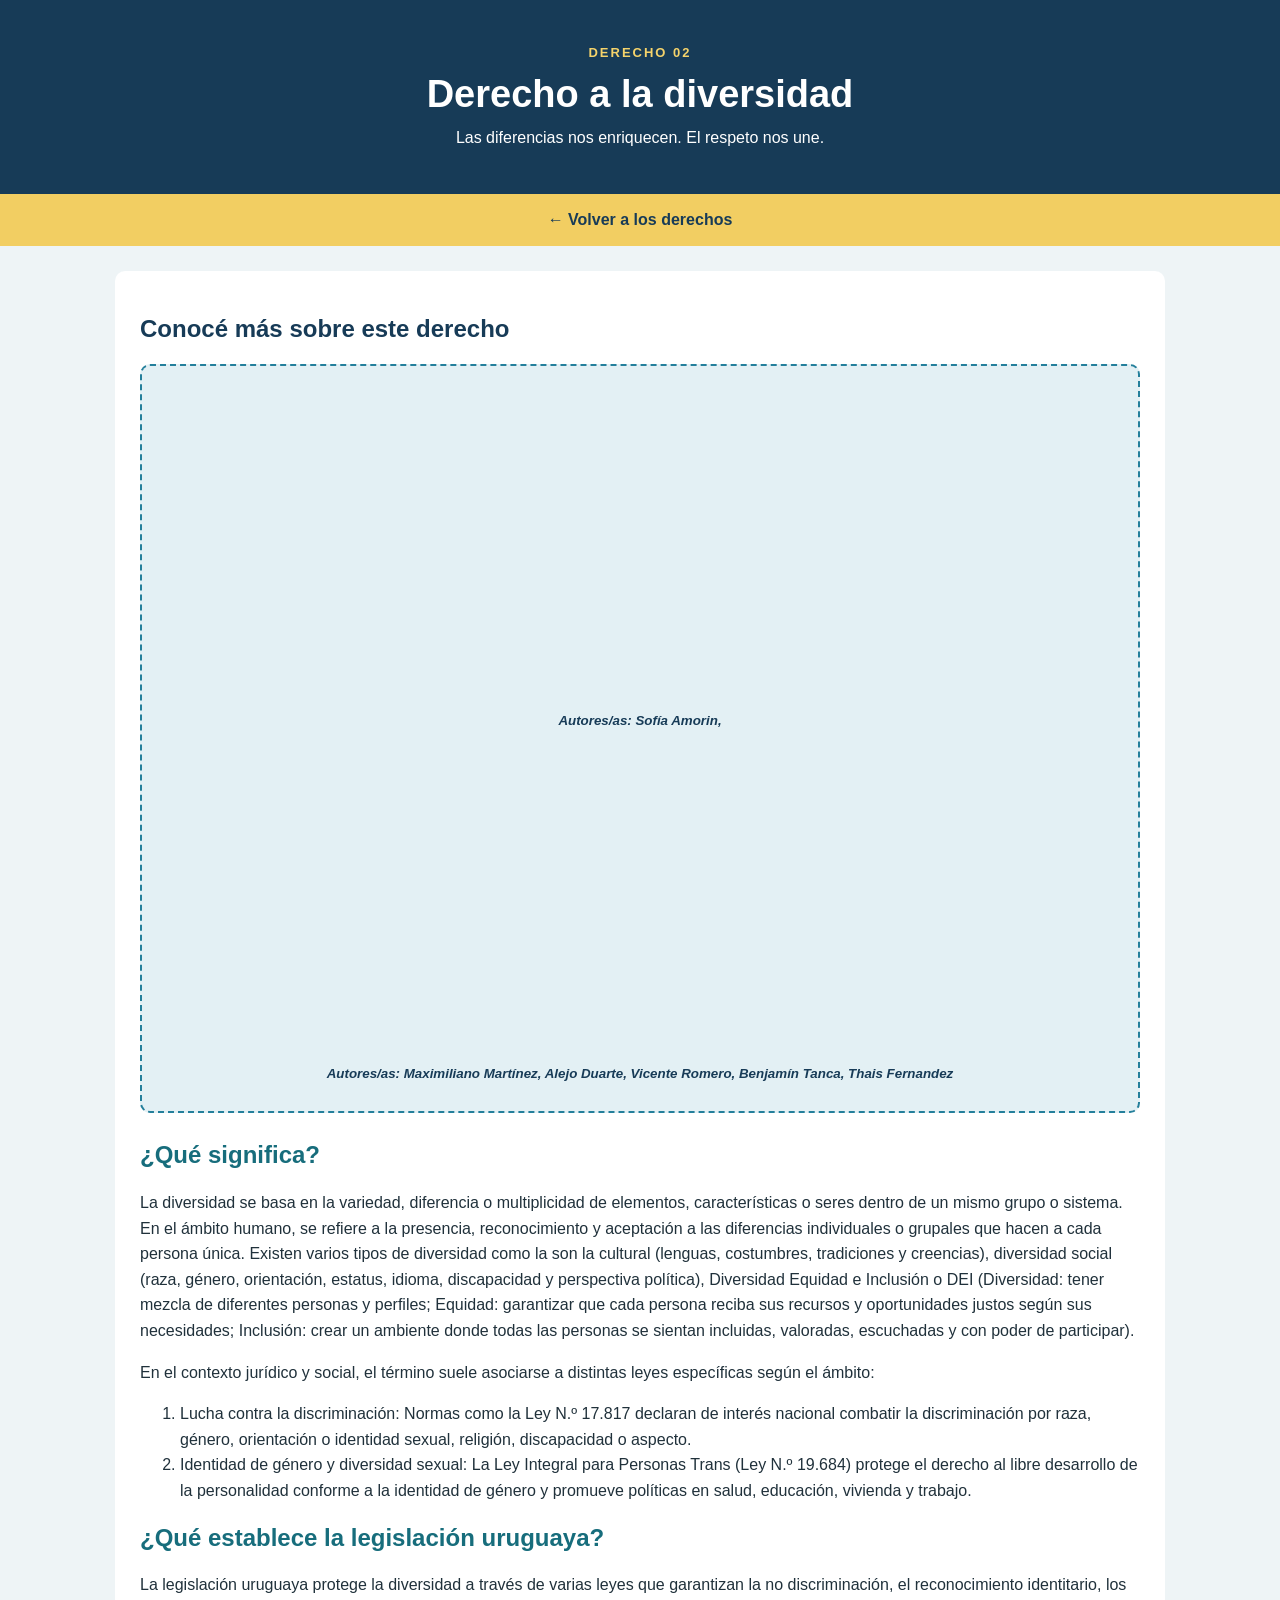
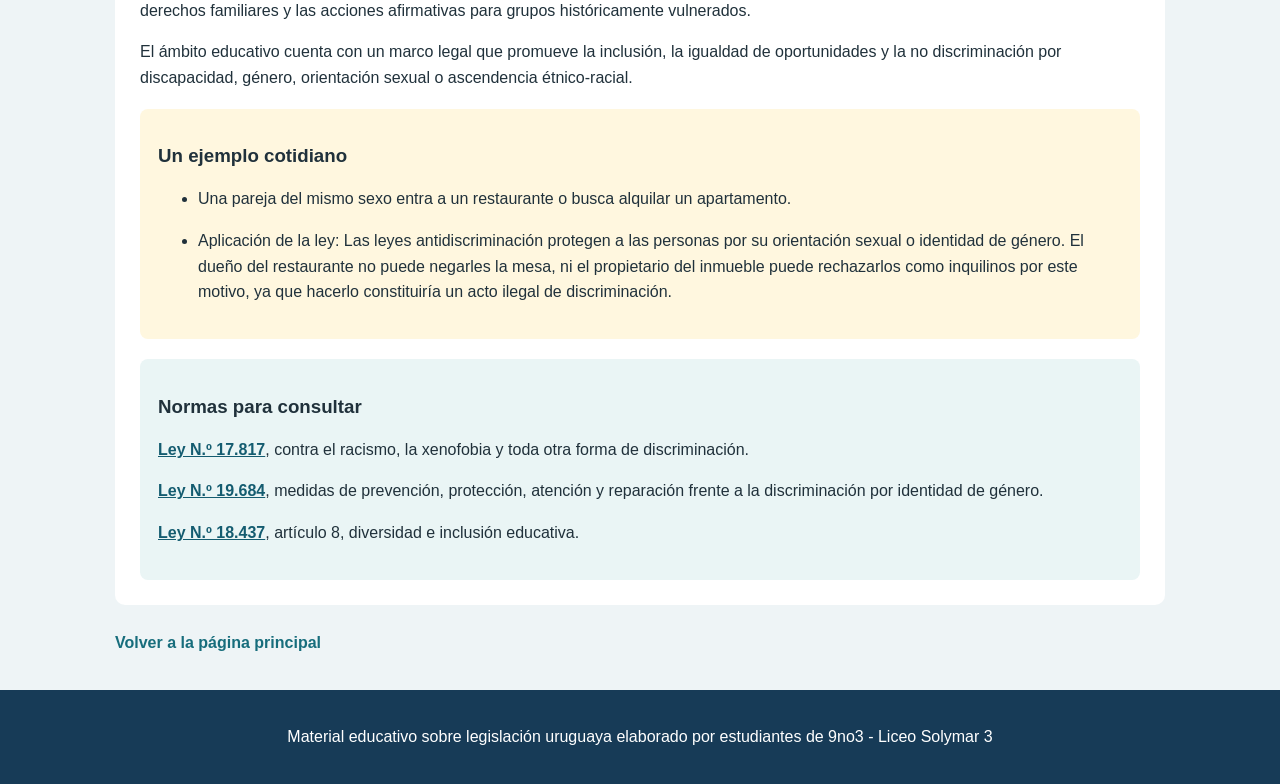
==== diversidad.html @ 9d9ad54a "Add files via upload" ====
<!DOCTYPE html>
<html lang="es">
<head>
  <meta charset="UTF-8">
  <meta name="viewport" content="width=device-width, initial-scale=1.0">
  <title>Derecho a la diversidad</title>
  <link rel="stylesheet" href="estilos.css">
</head>
<body>
  <header>
    <p class="etiqueta">DERECHO 02</p>
    <h1>Derecho a la diversidad</h1>
    <p>Las diferencias nos enriquecen. El respeto nos une.</p>
  </header>
  <nav><a href="index.html">← Volver a los derechos</a></nav>
  <main>
    <section class="contenido">
      <div class="multimedia">
        <h2>Conocé más sobre este derecho</h2>
       
        <div class="espacio-multimedia">
			<!--<video controls width="60%" src="video5.mp4"></video>-->
			<iframe width="560" height="315" src="https://www.youtube.com/embed/IElXmAiPmoI?si=BHlg6IKWSuN6jcAy" title="YouTube video player" frameborder="0" allow="accelerometer; autoplay; clipboard-write; encrypted-media; gyroscope; picture-in-picture; web-share" referrerpolicy="strict-origin-when-cross-origin" allowfullscreen></iframe>
			<p><small><strong><em>Autores/as: Sofía Amorin, </em></strong></small></p>
		
			<!--<video controls width="60%" src="video4.mp4"></video>-->
			<iframe width="560" height="315" src="https://www.youtube.com/embed/dJstBwM-4ik?si=j_ZT7sV0aTSeZ3-y" title="YouTube video player" frameborder="0" allow="accelerometer; autoplay; clipboard-write; encrypted-media; gyroscope; picture-in-picture; web-share" referrerpolicy="strict-origin-when-cross-origin" allowfullscreen></iframe>
			<p><small><strong><em>Autores/as: Maximiliano Martínez, Alejo Duarte, Vicente Romero, Benjamín Tanca, Thais Fernandez</em></strong></small></p>
        </div>
			
		
      </div>
	  
      <h2>¿Qué significa?</h2>
	  
      <p>La diversidad se basa en la variedad, diferencia o multiplicidad de elementos, características  o seres dentro de un mismo grupo o sistema. En el ámbito humano, se refiere a la presencia,  reconocimiento y aceptación a las diferencias individuales o grupales  que hacen a cada persona única. Existen varios tipos de diversidad como la son la cultural (lenguas, costumbres, tradiciones y creencias), diversidad social (raza, género, orientación,  estatus, idioma, discapacidad y perspectiva política),  Diversidad Equidad e Inclusión o DEI (Diversidad: tener mezcla de diferentes personas y perfiles; Equidad: garantizar que cada persona reciba sus recursos y oportunidades justos según sus necesidades; Inclusión: crear un ambiente donde todas las personas se sientan incluidas,  valoradas, escuchadas y con poder de participar).</p>
	  <p>En el contexto jurídico y social, el término suele asociarse a distintas leyes específicas según el ámbito:
	  <ol>
	  <li>Lucha contra la discriminación: Normas como la Ley N.º 17.817 declaran de interés nacional combatir la discriminación por raza, género, orientación o identidad sexual, religión, discapacidad o aspecto.</li>
	  <li>Identidad de género y diversidad sexual: La Ley Integral para Personas Trans (Ley N.º 19.684) protege el derecho al libre desarrollo de la personalidad conforme a la identidad de género y promueve políticas en salud, educación, vivienda y trabajo.</li>
	  </ol></p>

      <h2>¿Qué establece la legislación uruguaya?</h2>
      <p>La legislación uruguaya protege la diversidad a través de varias leyes que garantizan la no discriminación, el reconocimiento identitario, los derechos familiares y las acciones afirmativas para grupos históricamente vulnerados.</p>
      <p>El ámbito educativo cuenta con un marco legal que promueve la inclusión, la igualdad de oportunidades y la no discriminación por discapacidad, género, orientación sexual o ascendencia étnico-racial.</p>
      <div class="ejemplo"><h3>Un ejemplo cotidiano</h3>
	  <ul>
	  <li>
	  <p>Una pareja del mismo sexo entra a un restaurante o busca alquilar un apartamento.
	  <li>
Aplicación de la ley: Las leyes antidiscriminación protegen a las personas por su orientación sexual o identidad de género. El dueño del restaurante no puede negarles la mesa, ni el propietario del inmueble puede rechazarlos como inquilinos por este motivo, ya que hacerlo constituiría un acto ilegal de discriminación.
</li> </ol>
</p></div>
      <div class="norma"><h3>Normas para consultar</h3>
        <p><a href="https://www.impo.com.uy/bases/leyes/17817-2004" target="_blank" rel="noopener">Ley N.º 17.817</a>, contra el racismo, la xenofobia y toda otra forma de discriminación.</p>
		<p><a href="https://www.impo.com.uy/bases/leyes/19684-2018" target="_blank" rel="noopener">Ley N.º 19.684</a>, medidas de prevención, protección, atención y reparación frente a la discriminación por identidad de género.</p>
        <p><a href="https://www.impo.com.uy/bases/leyes/18437-2008/8" target="_blank" rel="noopener">Ley N.º 18.437</a>, artículo 8, diversidad e inclusión educativa.</p>
      </div>
    </section>
    <a class="volver" href="index.html">Volver a la página principal</a>
  </main>
  <footer><p>Material educativo sobre legislación uruguaya elaborado por estudiantes de 9no3 - Liceo Solymar 3</p></footer>
</body>
</html>
---- estilos.css ----
/* Estilos generales del sitio */
body {
  margin: 0;
  font-family: Arial, sans-serif;
  background-color: #eef4f6;
  color: #20313b;
  line-height: 1.6;
}
header {
  background-color: #173b57;
  color: white;
  text-align: center;
  padding: 35px 20px;
}
header h1 {
  margin: 8px 0;
  font-size: 38px;
}
header p { max-width: 720px; margin: 8px auto; }
.etiqueta { color: #f5d36b; font-size: 13px; font-weight: bold; letter-spacing: 2px; }
nav {
  background-color: #f2ce62;
  padding: 13px;
  text-align: center;
}
nav a {
  color: #173b57;
  text-decoration: none;
  font-weight: bold;
  margin: 0 15px;
}
main { max-width: 1050px; margin: 25px auto; padding: 0 18px; }
h1, h2, h3 { line-height: 1.2; }
.introduccion, .cierre {
  background-color: white;
  padding: 25px;
  border-radius: 10px;
  border-left: 6px solid #26a6a1;
  margin-bottom: 30px;
}
.aviso { color: #52636c; font-size: 14px; }
.titulo-seccion { color: #173b57; margin-bottom: 18px; }
.tarjetas { display: flex; flex-wrap: wrap; gap: 20px; }
.tarjeta {
  background-color: white;
  border: 1px solid #d4e0e5;
  border-radius: 10px;
  padding: 15px;
  width: 210px;
  flex-grow: 1;
}
.tarjeta > a { text-decoration: none; }
.portada {
  min-height: 175px;
  padding: 17px;
  color: white;
  border-radius: 8px;
  display: flex;
  flex-direction: column;
  justify-content: space-between;
}
.portada span { font-size: 14px; font-weight: bold; }
.portada h3 { font-size: 24px; margin: 18px 0 5px; }
.portada p { margin: 0; }
.educacion { background-color: #247f9b; }
.diversidad { background-color: #287c70; }
.igualdad { background-color: #735c9b; }
.expresion { background-color: #bd7735; }
.tarjeta > p { font-size: 15px; }
.leer, .volver { color: #176d7c; font-weight: bold; text-decoration: none; }
.cierre { margin-top: 30px; border-left-color: #f2ce62; }
.contenido {
  background-color: white;
  padding: 25px;
  border-radius: 10px;
  margin: 25px 0;
}
.contenido h2 { color: #176d7c; }
.norma {
  background-color: #eaf5f5;
  padding: 18px;
  border-radius: 8px;
  margin-top: 20px;
}
.norma a { color: #145c70; font-weight: bold; }
.ejemplo { background-color: #fff7df; padding: 18px; border-radius: 8px; margin-top: 18px; }
footer {
  background-color: #173b57;
  color: white;
  text-align: center;
  padding: 18px;
  margin-top: 35px;
}
/* Adaptación para pantallas pequeñas */
@media (max-width: 600px) {
  header h1 { font-size: 30px; }
  nav a { display: inline-block; margin: 5px 8px; }
  .tarjeta { width: 100%; }
  .introduccion, .contenido, .cierre { padding: 17px; }
}

/* Espacio reservado para videos, audios u otros materiales */
.multimedia { margin-bottom: 28px; }
.multimedia h2 { color: #173b57; }
.espacio-multimedia { background-color: #e3f0f4; border: 2px dashed #247f9b; border-radius: 10px; min-height: 220px; padding: 20px; display: flex; flex-direction: column; justify-content: center; align-items: center; text-align: center; color: #173b57; }
.espacio-multimedia p { margin: 6px 0; }
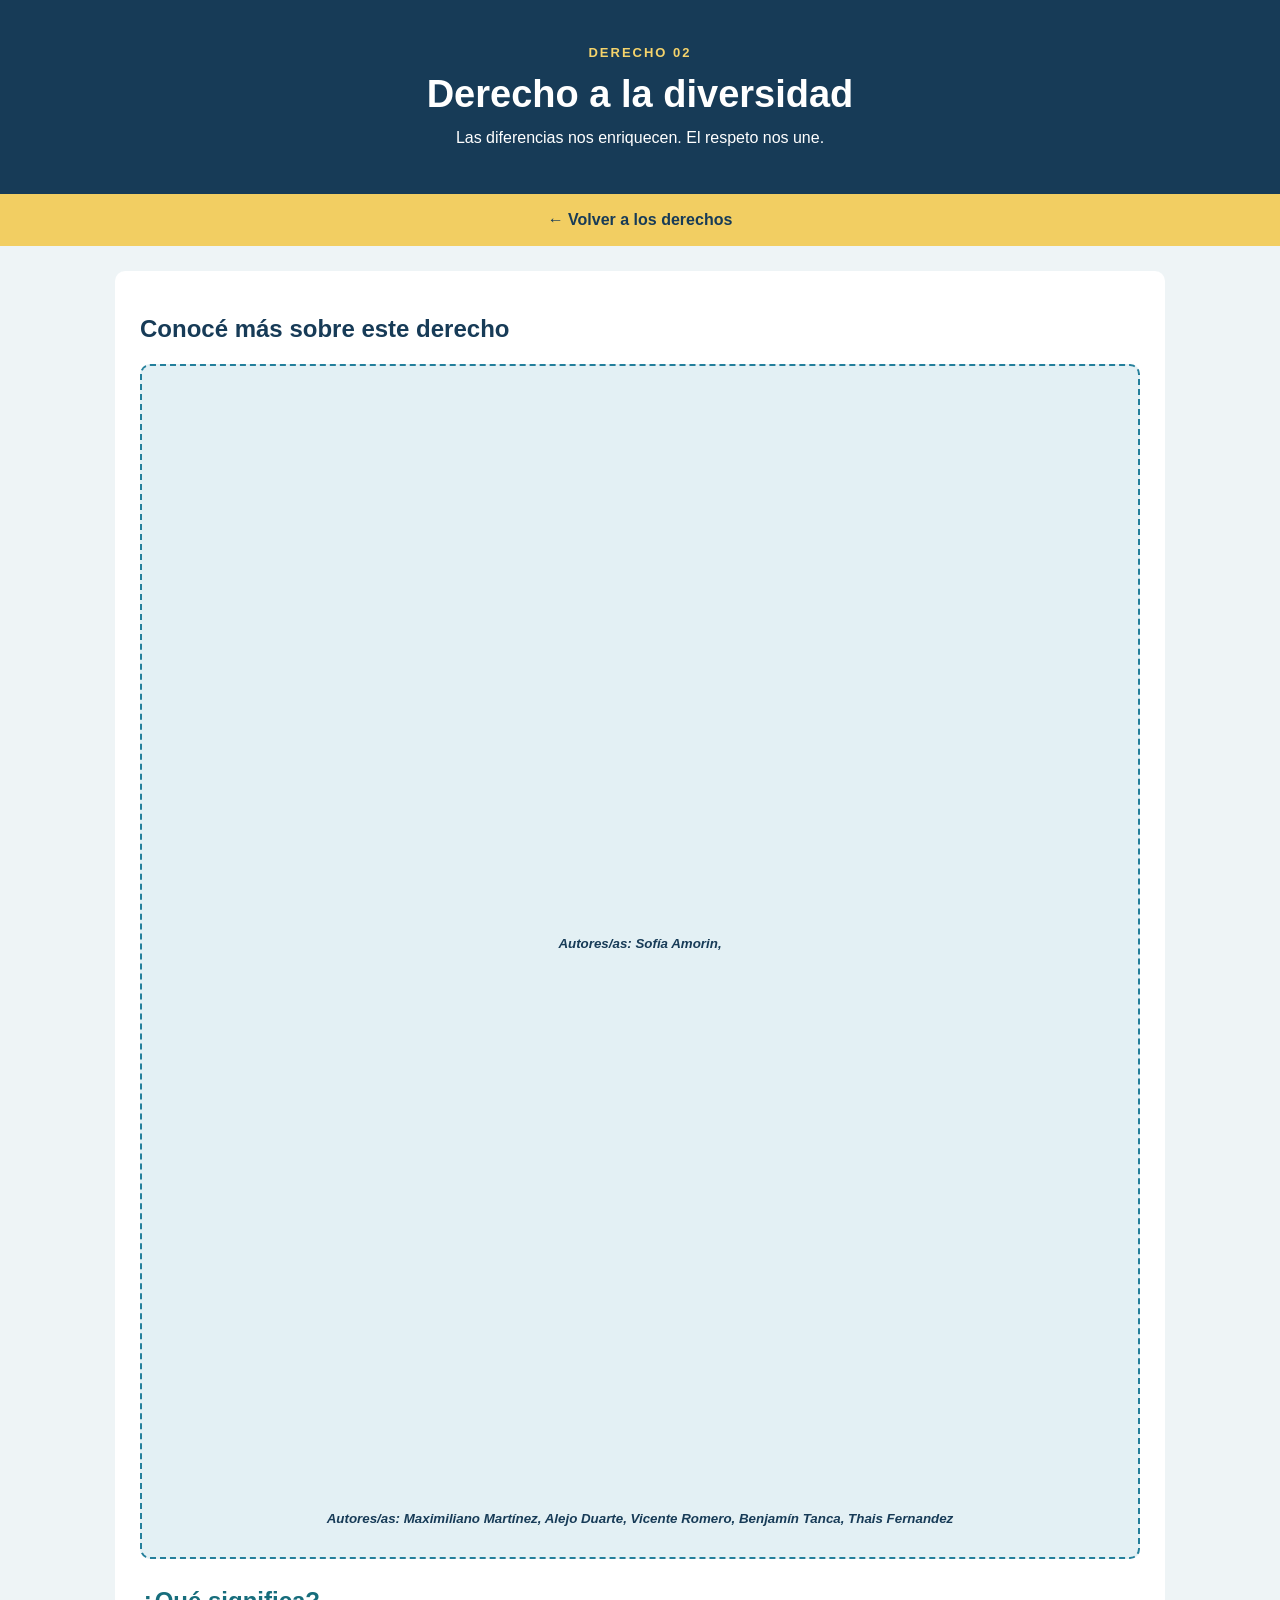
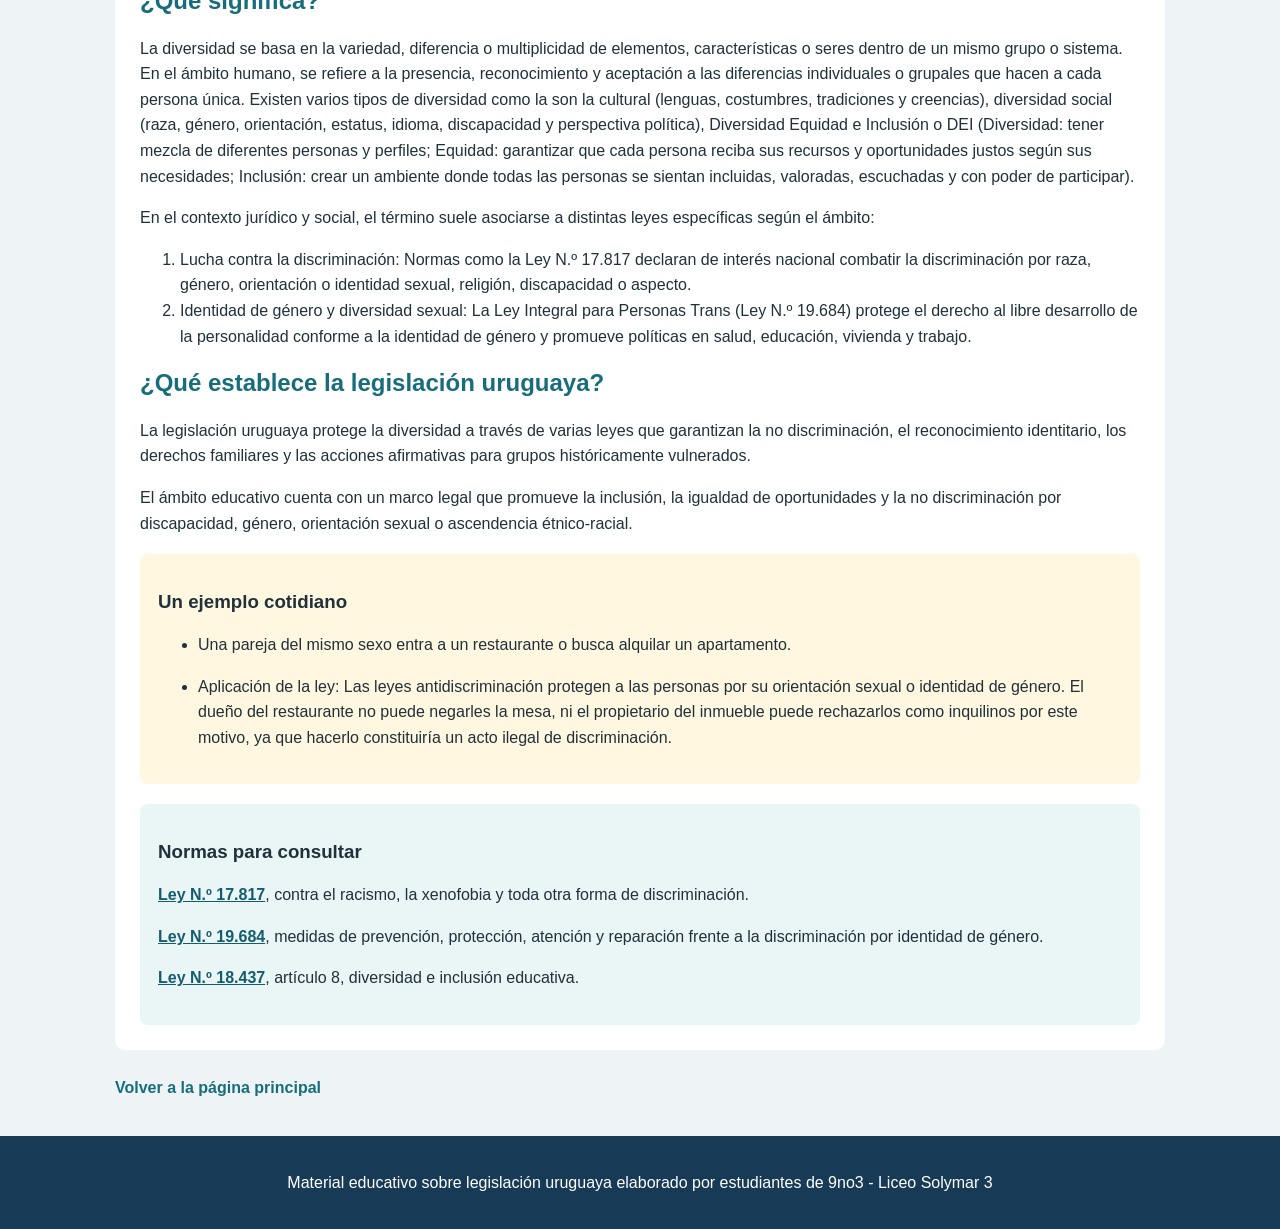
==== commit b236bac8: "Update diversidad.html" ====
--- a/diversidad.html
+++ b/diversidad.html
@@ -20,11 +20,11 @@
        
         <div class="espacio-multimedia">
 			<!--<video controls width="60%" src="video5.mp4"></video>-->
-			<iframe width="560" height="315" src="https://www.youtube.com/embed/IElXmAiPmoI?si=BHlg6IKWSuN6jcAy" title="YouTube video player" frameborder="0" allow="accelerometer; autoplay; clipboard-write; encrypted-media; gyroscope; picture-in-picture; web-share" referrerpolicy="strict-origin-when-cross-origin" allowfullscreen></iframe>
+			<iframe class="video-responsive" src="https://www.youtube.com/embed/IElXmAiPmoI?si=BHlg6IKWSuN6jcAy" title="YouTube video player" frameborder="0" allow="accelerometer; autoplay; clipboard-write; encrypted-media; gyroscope; picture-in-picture; web-share" referrerpolicy="strict-origin-when-cross-origin" allowfullscreen></iframe>
 			<p><small><strong><em>Autores/as: Sofía Amorin, </em></strong></small></p>
 		
 			<!--<video controls width="60%" src="video4.mp4"></video>-->
-			<iframe width="560" height="315" src="https://www.youtube.com/embed/dJstBwM-4ik?si=j_ZT7sV0aTSeZ3-y" title="YouTube video player" frameborder="0" allow="accelerometer; autoplay; clipboard-write; encrypted-media; gyroscope; picture-in-picture; web-share" referrerpolicy="strict-origin-when-cross-origin" allowfullscreen></iframe>
+			<iframe class="video-responsive" src="https://www.youtube.com/embed/dJstBwM-4ik?si=j_ZT7sV0aTSeZ3-y" title="YouTube video player" frameborder="0" allow="accelerometer; autoplay; clipboard-write; encrypted-media; gyroscope; picture-in-picture; web-share" referrerpolicy="strict-origin-when-cross-origin" allowfullscreen></iframe>
 			<p><small><strong><em>Autores/as: Maximiliano Martínez, Alejo Duarte, Vicente Romero, Benjamín Tanca, Thais Fernandez</em></strong></small></p>
         </div>
 			
--- a/estilos.css
+++ b/estilos.css
@@ -104,3 +104,10 @@
 .multimedia h2 { color: #173b57; }
 .espacio-multimedia { background-color: #e3f0f4; border: 2px dashed #247f9b; border-radius: 10px; min-height: 220px; padding: 20px; display: flex; flex-direction: column; justify-content: center; align-items: center; text-align: center; color: #173b57; }
 .espacio-multimedia p { margin: 6px 0; }
+
+.video-responsive {
+  width: 100%;
+  aspect-ratio: 16 / 9; /* Mantiene la proporción panorámica automáticamente */
+  height: auto;
+  display: block;
+}
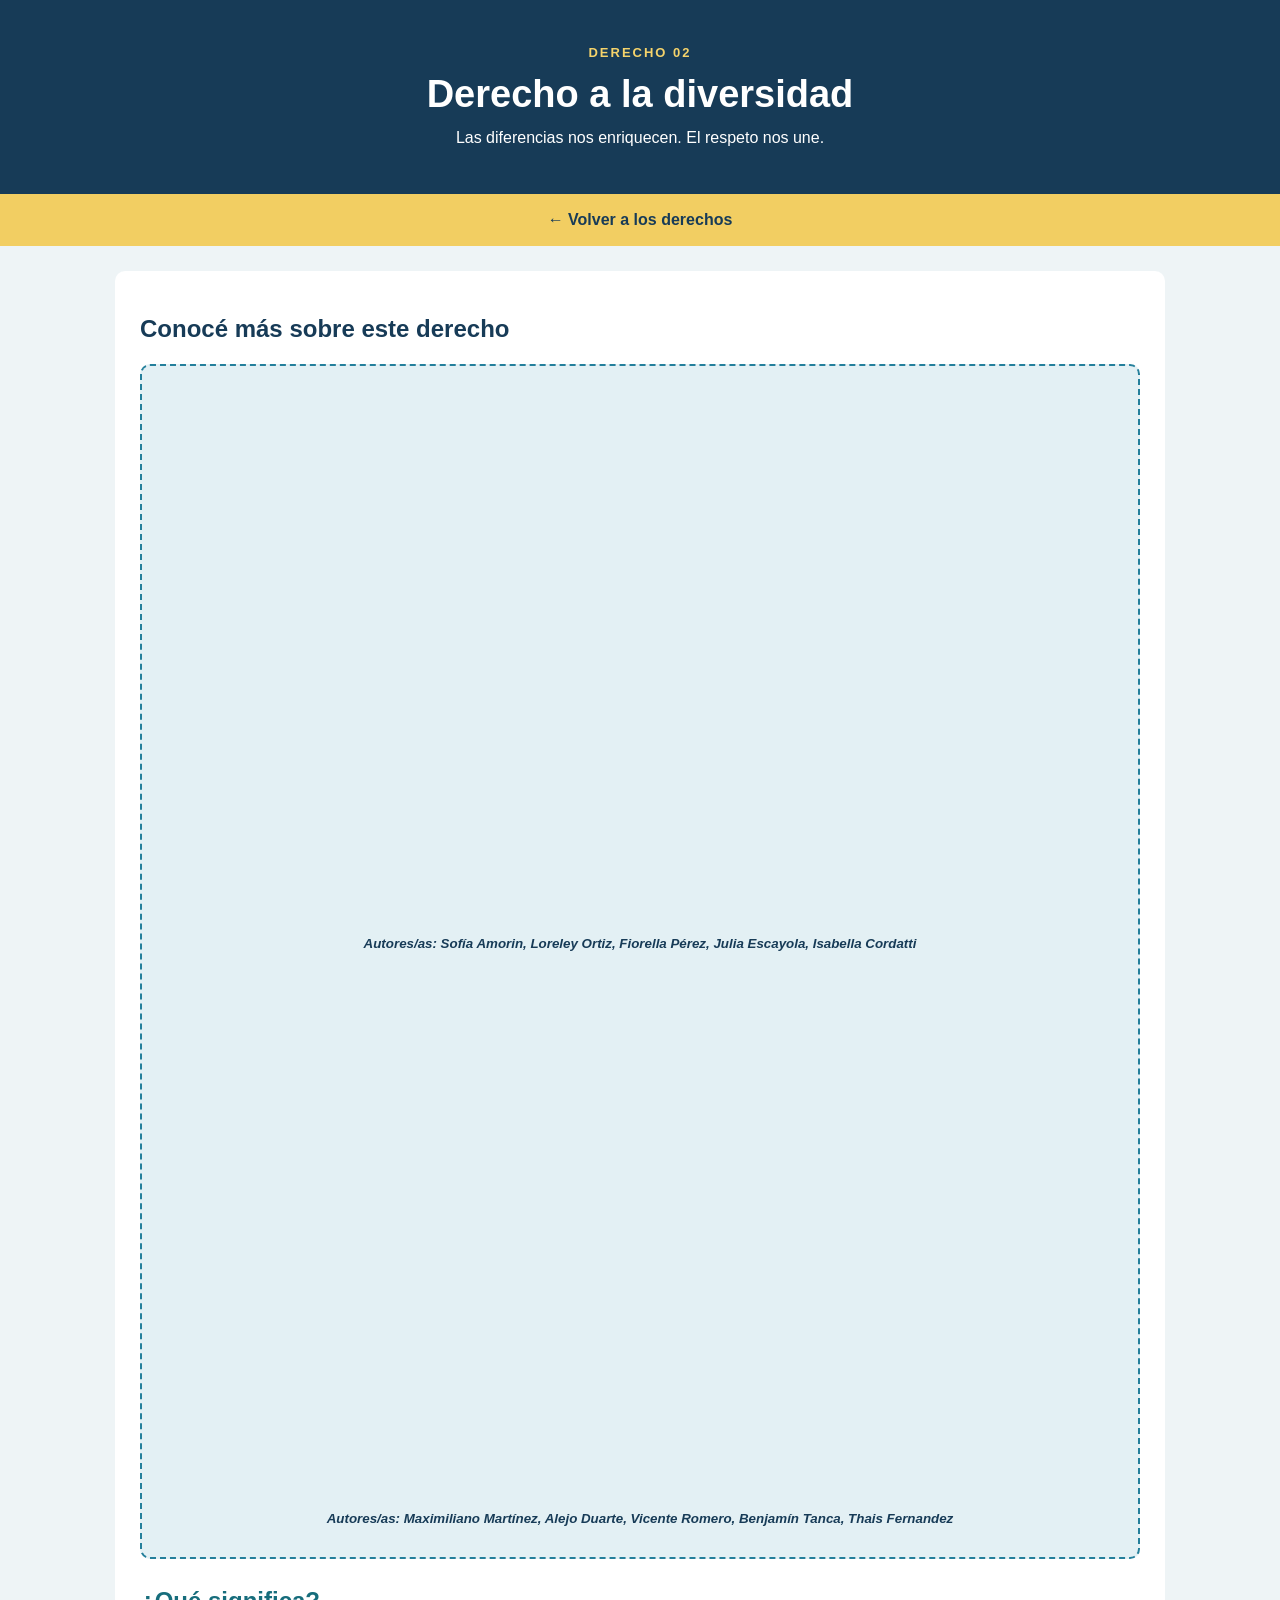
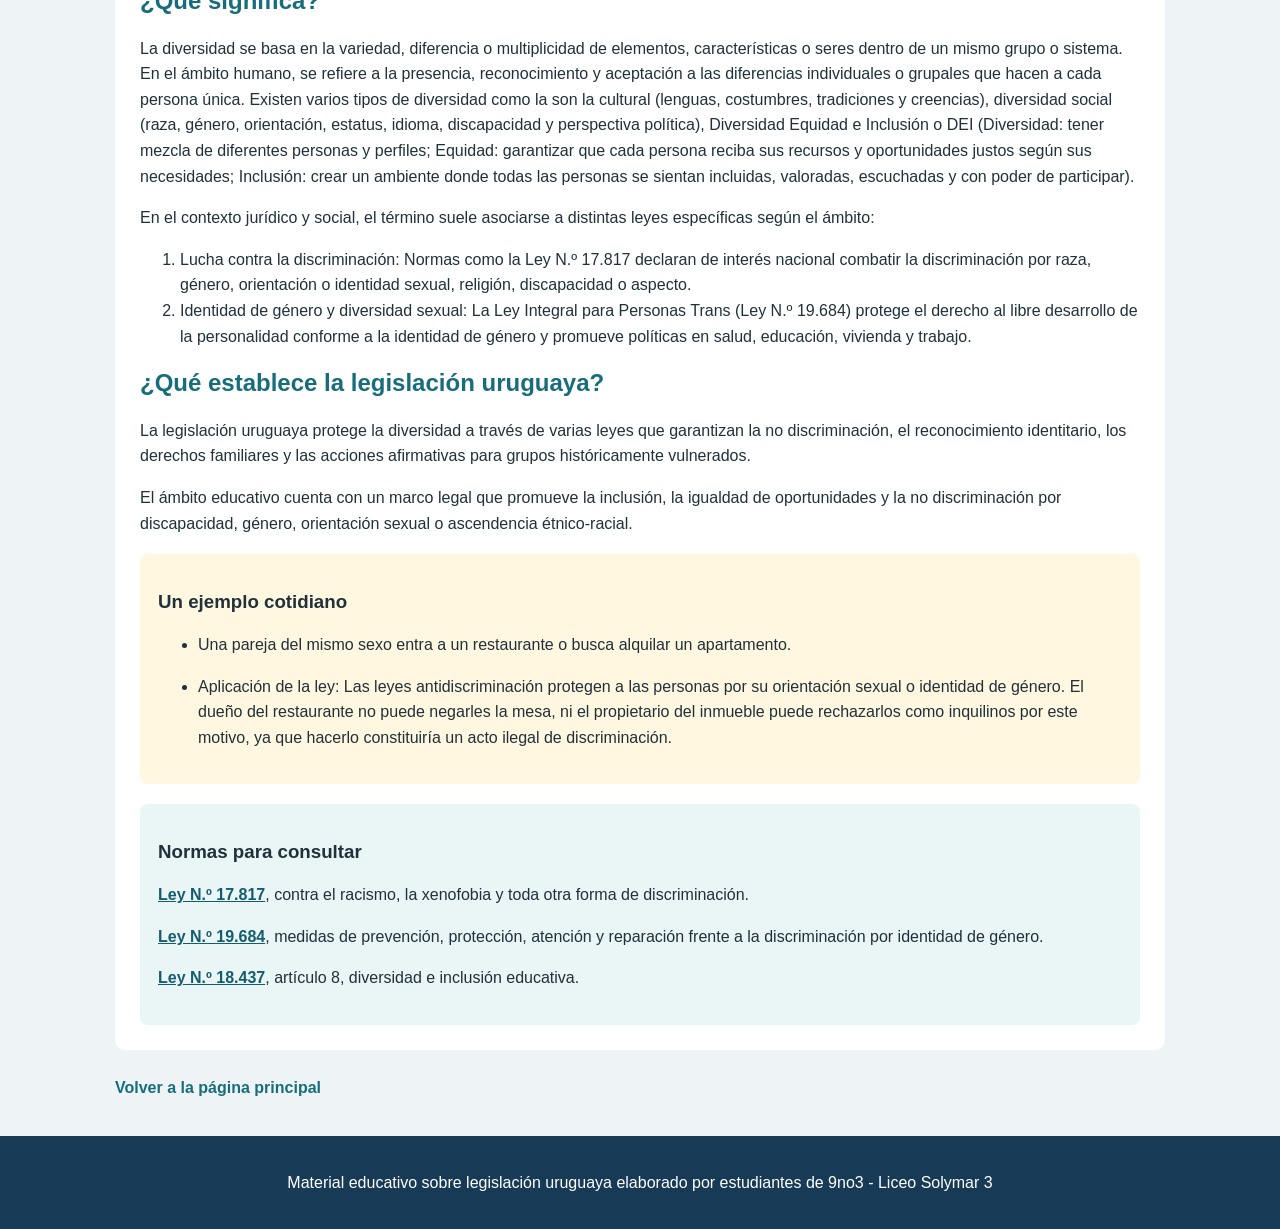
==== commit 8580eb4a: "Update diversidad.html" ====
--- a/diversidad.html
+++ b/diversidad.html
@@ -21,7 +21,7 @@
         <div class="espacio-multimedia">
 			<!--<video controls width="60%" src="video5.mp4"></video>-->
 			<iframe class="video-responsive" src="https://www.youtube.com/embed/IElXmAiPmoI?si=BHlg6IKWSuN6jcAy" title="YouTube video player" frameborder="0" allow="accelerometer; autoplay; clipboard-write; encrypted-media; gyroscope; picture-in-picture; web-share" referrerpolicy="strict-origin-when-cross-origin" allowfullscreen></iframe>
-			<p><small><strong><em>Autores/as: Sofía Amorin, </em></strong></small></p>
+			<p><small><strong><em>Autores/as: Sofía Amorin, Loreley Ortiz, Fiorella Pérez, Julia Escayola, Isabella Cordatti</em></strong></small></p>
 		
 			<!--<video controls width="60%" src="video4.mp4"></video>-->
 			<iframe class="video-responsive" src="https://www.youtube.com/embed/dJstBwM-4ik?si=j_ZT7sV0aTSeZ3-y" title="YouTube video player" frameborder="0" allow="accelerometer; autoplay; clipboard-write; encrypted-media; gyroscope; picture-in-picture; web-share" referrerpolicy="strict-origin-when-cross-origin" allowfullscreen></iframe>
